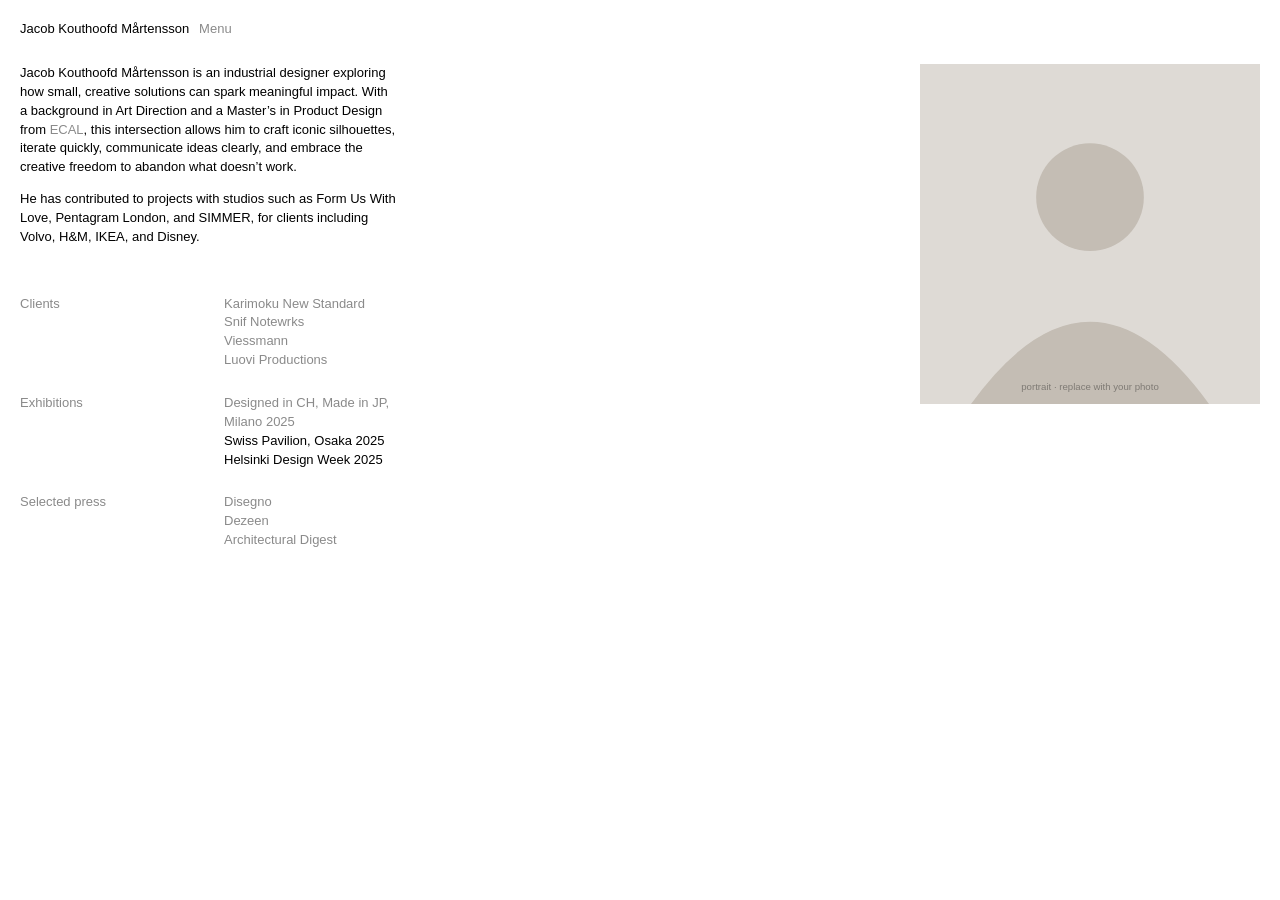
==== about.html @ 80093d9d "Project details under Info, level with the text" ====
<!doctype html>
<html lang="en">
<head>
<meta charset="utf-8">
<meta name="viewport" content="width=device-width, initial-scale=1">
<title>About — Jacob Kouthoofd Martensson</title>
<meta name="description" content="Jacob Kouthoofd Martensson is an industrial designer exploring how small, creative solutions can spark meaningful impact.">
<meta property="og:title" content="About — Jacob Kouthoofd Martensson">
<meta property="og:description" content="Jacob Kouthoofd Martensson is an industrial designer exploring how small, creative solutions can spark meaningful impact.">
<link rel="stylesheet" href="/style.css?v=7">
<script src="/site.js?v=7"></script>
</head>
<body>
<main>
  <section class="about" aria-label="About">
    <div>
      <div class="about-text" id="about-text"></div>
      <div class="lists" id="lists"></div>
    </div>
    <figure class="portrait" id="portrait"></figure>
  </section>
</main>

<script>
loadSite('about', d => {
  const a = d.about || {};
  const t = a.text || '';
  // The editor saves formatted text as Markdown: paragraphs, **bold**, *italic* and [links](url).
  const inline = s => esc(s)
    .replace(/\[([^\]]+)\]\(([^)\s]+)\)/g, '<a href="$2" target="_blank" rel="noopener">$1</a>')
    .replace(/\*\*([^*]+)\*\*/g, '<strong>$1</strong>')
    .replace(/(^|[^*])\*([^*]+)\*/g, '$1<em>$2</em>')
    .replace(/\n/g, '<br>');
  document.getElementById('about-text').innerHTML = /^\s*<[a-z]/i.test(t)
    ? t : t.split(/\n\s*\n/).filter(p => p.trim()).map(p => `<p>${inline(p.trim())}</p>`).join('');
  document.getElementById('lists').innerHTML = (a.lists || []).map(l => `
    <dl><dt>${esc(l.label)}</dt><div>${(l.items || []).map(it =>
      `<dd>${it.link ? `<a href="${esc(it.link)}" target="_blank" rel="noopener">${esc(it.name)}</a>` : esc(it.name)}</dd>`).join('')}</div></dl>`).join('');
  const fig = document.getElementById('portrait');
  if (a.portrait) fig.innerHTML = `<img src="${esc(a.portrait)}" alt="Portrait of ${esc(d.name)}">${a.portrait_credit ? `<figcaption>© ${esc(a.portrait_credit)}</figcaption>` : ''}`;
  else fig.remove();
});
</script>
</body>
</html>
---- style.css ----
:root {
  --ink: #000;
  --muted: #8a8a8a;
  --paper: #fff;
  --gap: 20px;
  --panel: 300px;
}
* { box-sizing: border-box; margin: 0; padding: 0; }
html { scroll-behavior: smooth; scroll-padding-top: 64px; -webkit-text-size-adjust: 100%; text-size-adjust: 100%; }
@media (prefers-reduced-motion: reduce) { html { scroll-behavior: auto; } }
body {
  background: var(--paper);
  color: var(--ink);
  font: 400 13px/1.45 "Helvetica Neue", Helvetica, Arial, sans-serif;
  -webkit-font-smoothing: antialiased;
}
a { color: inherit; text-decoration: none; }
@media (hover: hover) { a:hover { color: var(--muted); } }
a:focus-visible, summary:focus-visible, button:focus-visible { outline: 1px solid var(--ink); outline-offset: 2px; }
img { display: block; width: 100%; height: auto; }
button { font: inherit; line-height: inherit; color: inherit; background: none; border: 0; border-radius: 0; cursor: pointer; -webkit-appearance: none; appearance: none; -webkit-tap-highlight-color: transparent; }
a { -webkit-tap-highlight-color: transparent; }

/* ---------- White bar across the top; photos scroll underneath it ---------- */
.topbar {
  position: fixed; top: 0; left: 0; right: 0; z-index: 9;
  height: calc(var(--gap) * 2 + 19px);
  background: var(--paper);
}

/* ---------- Menu: hidden until you hover the name ---------- */
.menu { position: fixed; top: 0; left: 0; z-index: 10; }
.menu-toggle {
  position: relative; z-index: 2;
  display: flex; gap: 10px; align-items: baseline;
  padding: var(--gap);
  text-align: left;
}
.menu-toggle .hint { color: var(--muted); }
.menu-panel {
  position: fixed; top: 0; left: 0; bottom: 0;
  width: var(--panel);
  padding: 64px var(--gap) var(--gap);
  background: var(--paper);
  display: flex; flex-direction: column; justify-content: space-between;
  overflow-y: auto;
  visibility: hidden; opacity: 0; transform: translateX(-12px);
  transition: opacity .18s ease, transform .18s ease, visibility 0s linear .18s;
}
.menu.is-open .menu-panel {
  visibility: visible; opacity: 1; transform: none;
  transition: opacity .18s ease, transform .18s ease;
  box-shadow: 1px 0 0 rgba(0,0,0,.06);
}
@media (hover: hover) and (pointer: fine) {
  .menu:hover .menu-panel {
    visibility: visible; opacity: 1; transform: none;
    transition: opacity .18s ease, transform .18s ease;
    box-shadow: 1px 0 0 rgba(0,0,0,.06);
  }
  .menu:hover .menu-toggle .hint { visibility: hidden; }
}
@media (prefers-reduced-motion: reduce) {
  .menu-panel, .menu.is-open .menu-panel { transition: none; transform: none; }
}
.pages, .index { list-style: none; margin-bottom: 28px; }
.pages a[aria-current="page"] { color: var(--muted); }
.index li { display: grid; grid-template-columns: 28px 1fr; }
.index .n { color: var(--muted); font-variant-numeric: tabular-nums; }
.index a.is-active { color: var(--muted); }
.contact .label { color: var(--muted); }
.fine { color: var(--muted); margin-top: 28px; }

/* ---------- Page area ---------- */
main { padding: 64px var(--gap) 120px; }

/* ---------- Projects ---------- */
.project { padding-bottom: 140px; }
.head {
  display: grid;
  /* number | title + Info, details below | description (always starts at the middle of the page) */
  grid-template-columns: 28px minmax(0, 1fr) 50%;
  grid-template-rows: auto 1fr;
  gap: 0;
  margin-bottom: 14px;
}
.head h1, .head h2 { font-size: inherit; font-weight: 400; }
@media (hover: hover) { .head h2 a:hover { color: var(--muted); } }
.head .n { color: var(--muted); font-variant-numeric: tabular-nums; }
.info-toggle { color: var(--muted); padding: 0; margin-top: 2px; }
@media (hover: hover) { .info-toggle:hover { color: var(--ink); } }
.info-toggle::after { content: " +"; }
.info-toggle[aria-expanded="true"]::after { content: " –"; }
.title, .details { padding-right: var(--gap); }
.head .n { grid-row: 1; }
.title { grid-column: 2; grid-row: 1; }
/* details sit under Info, level with the last line of the description */
.details { grid-column: 2; grid-row: 2; align-self: end; padding-top: 16px; color: var(--muted); }
.text { grid-column: 3; grid-row: 1 / span 2; }
.details p + p { margin-top: 0.6em; }
.text p { max-width: 60ch; }
.project:not(.is-open) .details,
.project:not(.is-open) .text { display: none; }
.project.is-open .head { margin-bottom: 28px; }
.hero { display: block; }
.hero img { transition: opacity .2s ease; }
@media (hover: hover) { .hero:hover img { opacity: .92; } }
.project-page { padding-bottom: 80px; }
.project-nav { display: flex; justify-content: space-between; gap: 20px; padding-top: 24px; }
.project-nav .label { display: block; color: var(--muted); }
.project-nav a:nth-child(2) { align-self: flex-end; }
.project-nav a:last-child { text-align: right; }
.media { display: grid; grid-template-columns: 1fr 1fr; gap: var(--gap); }
.media figure.wide { grid-column: 1 / -1; }
figcaption { color: var(--muted); font-size: 11px; margin-top: 6px; }

/* ---------- About ---------- */
.about {
  display: grid;
  grid-template-columns: minmax(0, 52ch) minmax(200px, 340px);
  justify-content: space-between;
  gap: 40px;
}
.about-text p + p { margin-top: 1em; }
.about-text a { color: var(--muted); }
@media (hover: hover) { .about-text a:hover { color: var(--ink); } }
.lists { margin-top: 48px; }
.lists dl { display: grid; grid-template-columns: 180px minmax(0, 1fr); gap: 0 24px; }
.lists dl + dl { margin-top: 24px; }
.lists dt { color: var(--muted); }
.lists dd a { color: var(--muted); }
@media (hover: hover) { .lists dd a:hover { color: var(--ink); } }

/* ---------- Playground ---------- */
.playground {
  display: grid;
  grid-template-columns: repeat(3, minmax(0, 1fr));
  gap: 64px var(--gap);
  align-items: start;
}
.entry .shots { display: grid; gap: 8px; }
.entry .caption { display: flex; justify-content: space-between; gap: 12px; margin-top: 8px; }
.entry .year { color: var(--muted); font-variant-numeric: tabular-nums; }
.entry .note { color: var(--muted); margin-top: 2px; max-width: 48ch; }
.empty { color: var(--muted); }

/* ---------- Smaller screens ---------- */
@media (max-width: 1100px) {
  .playground { grid-template-columns: repeat(2, minmax(0, 1fr)); }
}
@media (max-width: 820px) {
  :root { --gap: 16px; }
  main { padding: 56px 16px 80px; }
  .project { padding-bottom: 80px; }
  .head { grid-template-columns: 28px minmax(0, 1fr); }
  .head { grid-template-rows: none; }
  .details, .text { grid-column: 2; grid-row: auto; align-self: auto; padding-top: 0; margin-top: 12px; }
  .media { grid-template-columns: 1fr; gap: 12px; }
  .about { grid-template-columns: 1fr; gap: 24px; }
  .portrait { order: -1; max-width: 340px; }
  .lists dl { grid-template-columns: 1fr; gap: 2px; }
  .playground { grid-template-columns: 1fr; gap: 48px; }
  .menu-panel { width: 100%; }
  .project-nav { flex-wrap: wrap; }
}
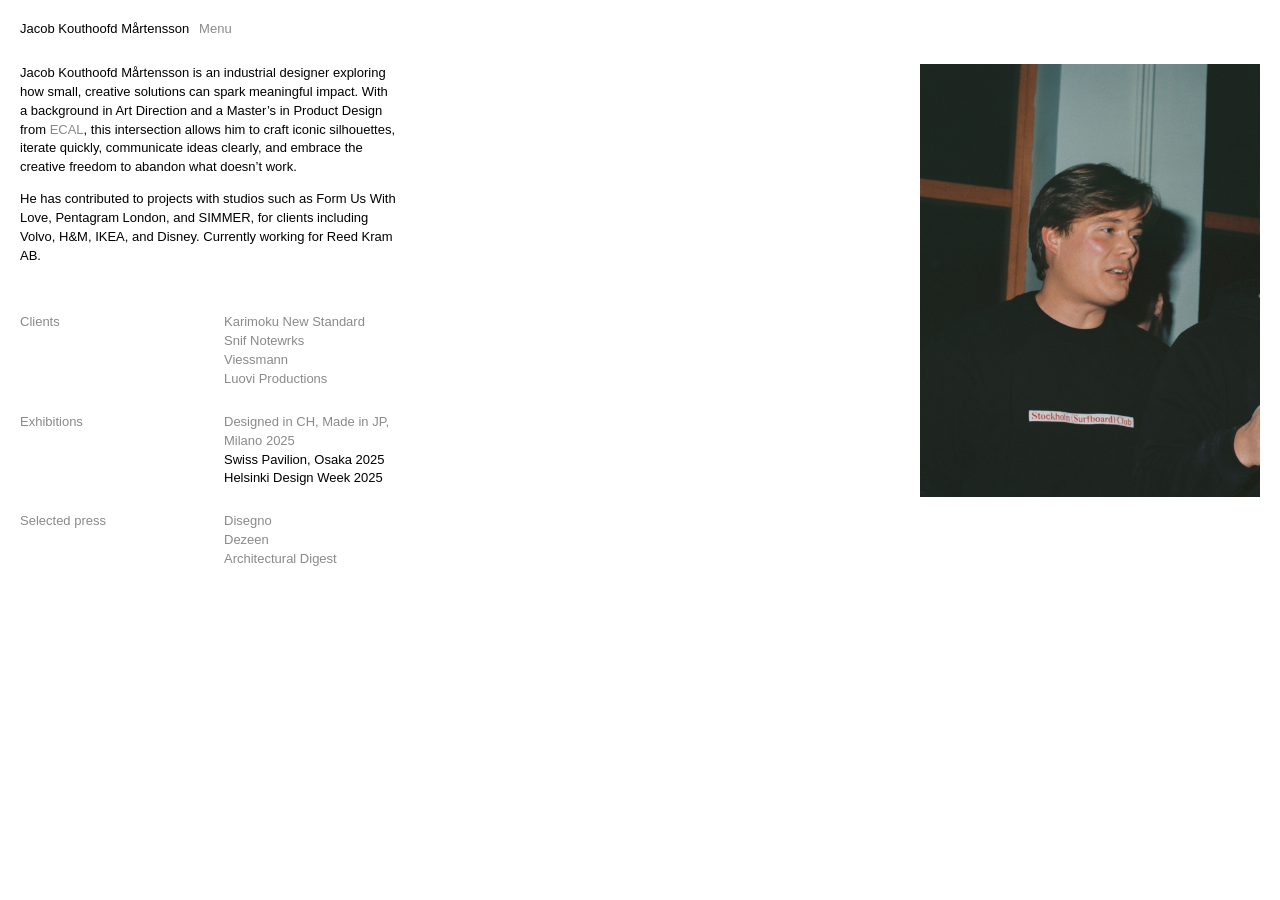
==== commit b343e52d: "Navy circle icon for browser tab, phones and link previews" ====
--- a/about.html
+++ b/about.html
@@ -7,8 +7,15 @@
 <meta name="description" content="Jacob Kouthoofd Martensson is an industrial designer exploring how small, creative solutions can spark meaningful impact.">
 <meta property="og:title" content="About — Jacob Kouthoofd Martensson">
 <meta property="og:description" content="Jacob Kouthoofd Martensson is an industrial designer exploring how small, creative solutions can spark meaningful impact.">
-<link rel="stylesheet" href="/style.css?v=7">
-<script src="/site.js?v=7"></script>
+<link rel="icon" href="/favicon.svg" type="image/svg+xml">
+<link rel="icon" href="/favicon-32.png" sizes="32x32" type="image/png">
+<link rel="apple-touch-icon" href="/apple-touch-icon.png">
+<meta name="theme-color" content="#ffffff">
+<meta property="og:image" content="https://kouthoofdmartensson.com/icon-512.png">
+<meta property="og:url" content="https://kouthoofdmartensson.com/">
+<meta name="twitter:card" content="summary">
+<link rel="stylesheet" href="/style.css?v=9">
+<script src="/site.js?v=9"></script>
 </head>
 <body>
 <main>
--- a/style.css
+++ b/style.css
@@ -143,6 +143,12 @@
 .entry .year { color: var(--muted); font-variant-numeric: tabular-nums; }
 .entry .note { color: var(--muted); margin-top: 2px; max-width: 48ch; }
 .empty { color: var(--muted); }
+.shuffle {
+  position: fixed; top: 0; right: 0; z-index: 10;
+  padding: var(--gap);
+  color: var(--muted);
+}
+@media (hover: hover) { .shuffle:hover { color: var(--ink); } }
 
 /* ---------- Smaller screens ---------- */
 @media (max-width: 1100px) {
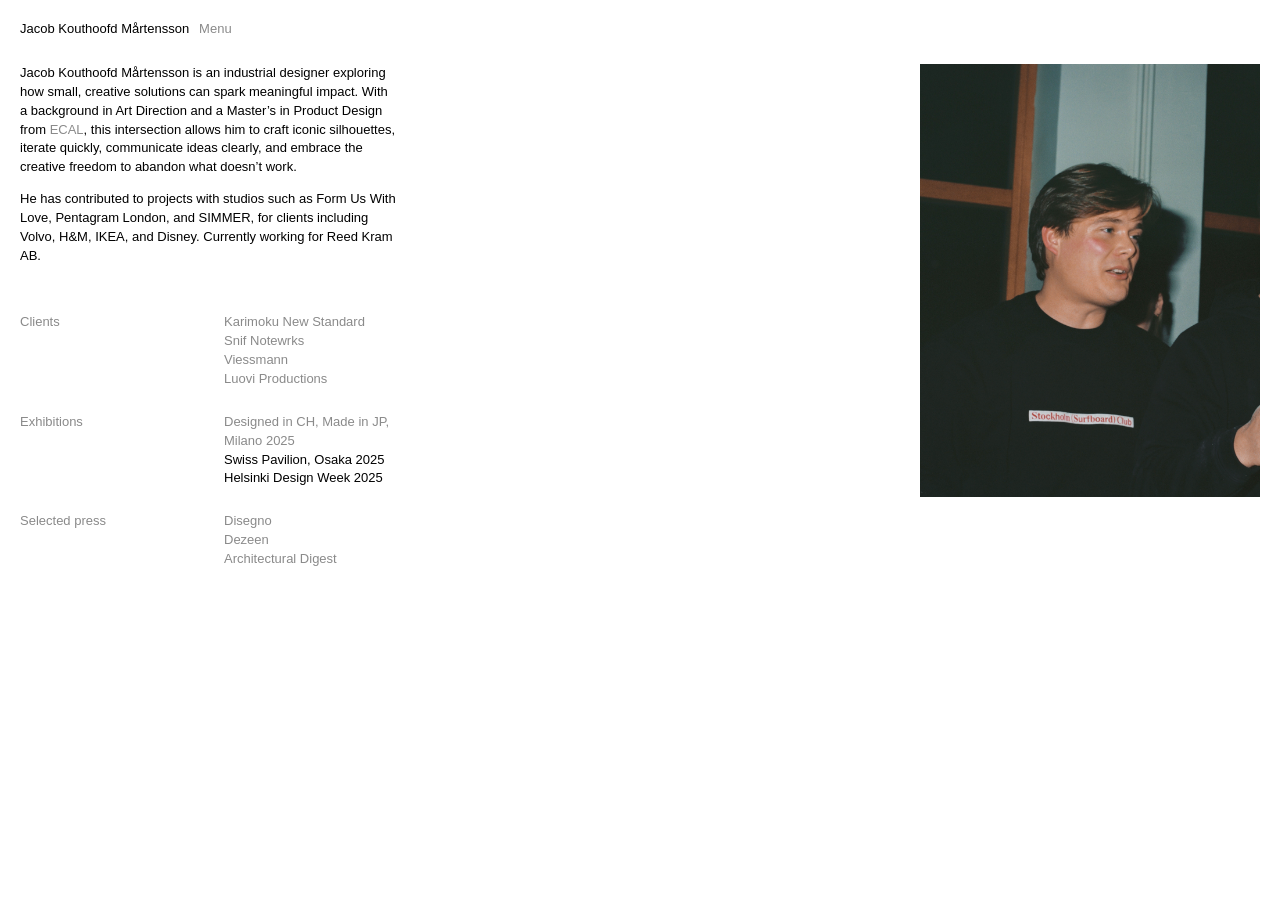
==== commit db3d0bdb: "Frosted semi-transparent top bar" ====
--- a/about.html
+++ b/about.html
@@ -14,8 +14,8 @@
 <meta property="og:image" content="https://kouthoofdmartensson.com/icon-512.png">
 <meta property="og:url" content="https://kouthoofdmartensson.com/">
 <meta name="twitter:card" content="summary">
-<link rel="stylesheet" href="/style.css?v=9">
-<script src="/site.js?v=9"></script>
+<link rel="stylesheet" href="/style.css?v=10">
+<script src="/site.js?v=10"></script>
 </head>
 <body>
 <main>
--- a/style.css
+++ b/style.css
@@ -24,8 +24,16 @@
 /* ---------- White bar across the top; photos scroll underneath it ---------- */
 .topbar {
   position: fixed; top: 0; left: 0; right: 0; z-index: 9;
-  height: calc(var(--gap) * 2 + 19px);
-  background: var(--paper);
+  height: calc(var(--gap) * 2 + 19px + env(safe-area-inset-top, 0px));
+  background: rgba(255, 255, 255, .94);
+}
+/* Frosted glass where the browser supports it: photos show through, softly blurred */
+@supports ((-webkit-backdrop-filter: blur(1px)) or (backdrop-filter: blur(1px))) {
+  .topbar {
+    background: rgba(255, 255, 255, .62);
+    -webkit-backdrop-filter: saturate(160%) blur(18px);
+    backdrop-filter: saturate(160%) blur(18px);
+  }
 }
 
 /* ---------- Menu: hidden until you hover the name ---------- */
@@ -33,7 +41,7 @@
 .menu-toggle {
   position: relative; z-index: 2;
   display: flex; gap: 10px; align-items: baseline;
-  padding: var(--gap);
+  padding: calc(var(--gap) + env(safe-area-inset-top, 0px)) var(--gap) var(--gap);
   text-align: left;
 }
 .menu-toggle .hint { color: var(--muted); }
@@ -145,7 +153,7 @@
 .empty { color: var(--muted); }
 .shuffle {
   position: fixed; top: 0; right: 0; z-index: 10;
-  padding: var(--gap);
+  padding: calc(var(--gap) + env(safe-area-inset-top, 0px)) var(--gap) var(--gap);
   color: var(--muted);
 }
 @media (hover: hover) { .shuffle:hover { color: var(--ink); } }
